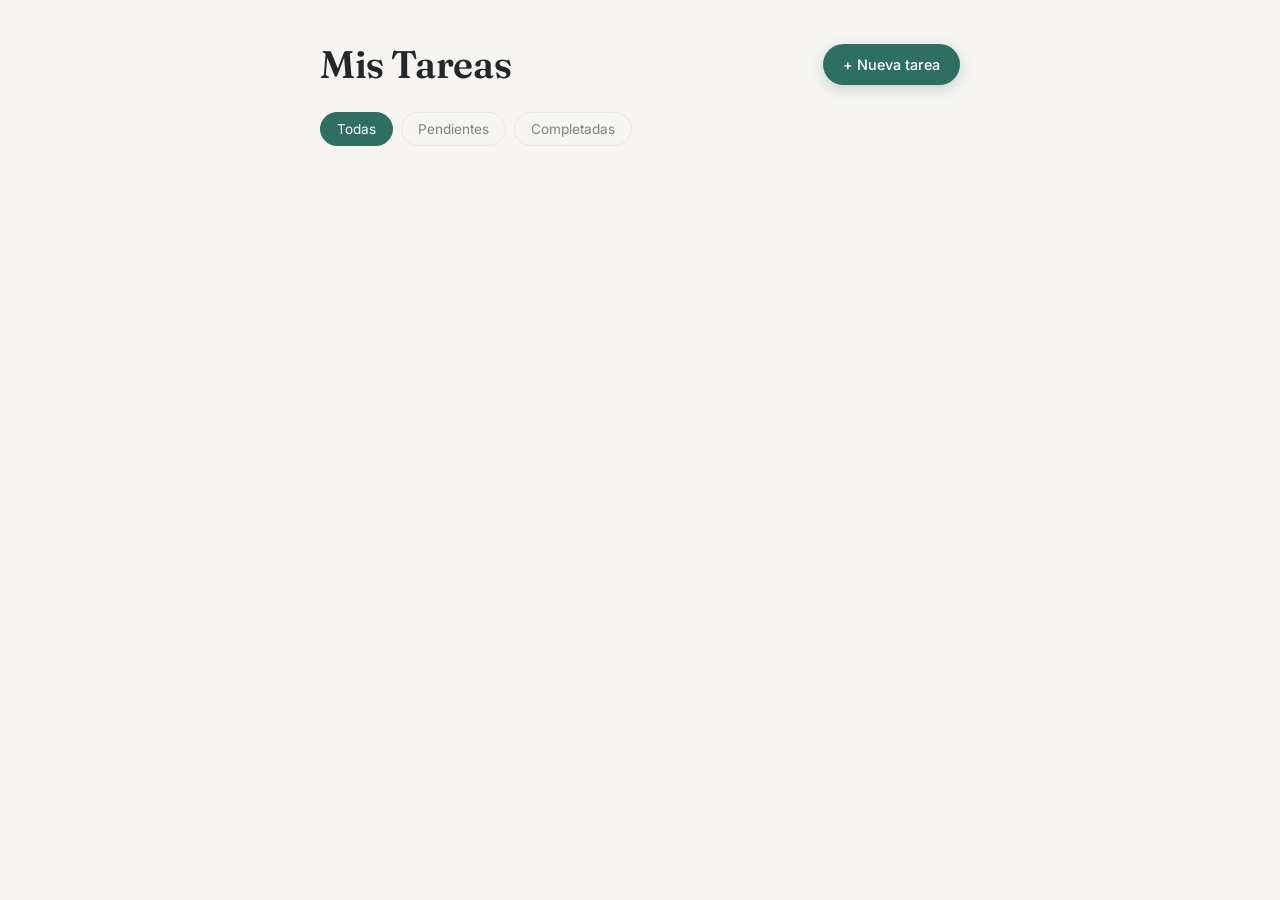
==== frontend/tareas/index.html @ 11d064f2 "cambie todo" ====
<!DOCTYPE html>
<html lang="es">
<head>
  <meta charset="UTF-8">
  <title>Mis Tareas</title>
  <link rel="preconnect" href="https://fonts.googleapis.com">
  <link href="https://fonts.googleapis.com/css2?family=Fraunces:opsz,wght@9..144,400;9..144,600&family=Inter:wght@400;500;600&display=swap" rel="stylesheet">
  <link rel="stylesheet" href="styles.css">
</head>
<body>

  <header>
    <h1>Mis Tareas</h1>
    <button id="btn-crear">+ Nueva tarea</button>
  </header>

  <div class="filtros">
    <button class="filtro activo" data-filtro="todas">Todas</button>
    <button class="filtro" data-filtro="pendientes">Pendientes</button>
    <button class="filtro" data-filtro="completadas">Completadas</button>
  </div>

  <ul id="lista-tareas">
  </ul>
<script src="index.js"></script>
</body>
</html>
---- frontend/tareas/styles.css ----
:root {
  --bg: #F6F5F2;
  --surface: #FFFFFF;
  --accent: #2F6F62;
  --accent-soft: #E4EFEC;
  --text: #23282B;
  --text-muted: #7C8580;
  --danger: #C4634F;
  --border: #E9E7E2;
  --radius: 14px;
}

* { box-sizing: border-box; }

body {
  margin: 0;
  padding: 40px 24px 80px;
  background: var(--bg);
  color: var(--text);
  font-family: 'Inter', sans-serif;
  min-height: 100vh;
}

header {
  max-width: 640px;
  margin: 0 auto 8px;
  display: flex;
  align-items: center;
  justify-content: space-between;
}

header h1 {
  font-family: 'Fraunces', serif;
  font-weight: 600;
  font-size: 2.4rem;
  margin: 0;
  letter-spacing: -0.01em;
}

#btn-crear {
  background: var(--accent);
  color: white;
  border: none;
  padding: 12px 20px;
  border-radius: 999px;
  font-family: 'Inter', sans-serif;
  font-weight: 500;
  font-size: 0.9rem;
  cursor: pointer;
  transition: transform 0.15s ease, box-shadow 0.15s ease;
  box-shadow: 0 4px 14px rgba(47, 111, 98, 0.25);
}

#btn-crear:hover {
  transform: translateY(-1px);
  box-shadow: 0 6px 18px rgba(47, 111, 98, 0.32);
}

.filtros {
  max-width: 640px;
  margin: 24px auto 20px;
  display: flex;
  gap: 8px;
}

.filtro {
  background: transparent;
  border: 1px solid var(--border);
  color: var(--text-muted);
  padding: 8px 16px;
  border-radius: 999px;
  font-family: 'Inter', sans-serif;
  font-size: 0.85rem;
  cursor: pointer;
  transition: all 0.15s ease;
}

.filtro:hover {
  border-color: var(--accent);
  color: var(--accent);
}

.filtro.activo {
  background: var(--accent);
  border-color: var(--accent);
  color: white;
}

#lista-tareas {
  max-width: 640px;
  margin: 0 auto;
  list-style: none;
  padding: 0;
  display: flex;
  flex-direction: column;
  gap: 10px;
}

.tarea {
  background: var(--surface);
  border: 1px solid var(--border);
  border-radius: var(--radius);
  padding: 16px 18px;
  display: flex;
  align-items: center;
  justify-content: space-between;
  gap: 12px;
  transition: box-shadow 0.15s ease;
}

.tarea:hover {
  box-shadow: 0 4px 16px rgba(0, 0, 0, 0.05);
}

.tarea-titulo {
  font-size: 1rem;
  font-weight: 500;
  flex: 1;
}

.tarea-contenido {
  flex: 1;
  min-width: 0;
}

.tarea-descripcion {
  margin: 4px 0 0;
  font-size: 0.85rem;
  color: var(--text-muted);
  font-weight: 400;
  line-height: 1.4;
}

.tarea.completada .tarea-titulo {
  color: var(--text-muted);
  text-decoration: line-through;
  text-decoration-color: var(--accent);
}

.tarea-acciones {
  display: flex;
  gap: 6px;
  flex-shrink: 0;
}

.tarea-acciones button {
  width: 34px;
  height: 34px;
  border-radius: 50%;
  border: 1px solid var(--border);
  background: var(--surface);
  cursor: pointer;
  font-size: 0.9rem;
  display: flex;
  align-items: center;
  justify-content: center;
  transition: all 0.15s ease;
  color: var(--text-muted);
}

.btn-completar:hover {
  background: var(--accent-soft);
  border-color: var(--accent);
  color: var(--accent);
}

.tarea.completada .btn-completar {
  background: var(--accent);
  border-color: var(--accent);
  color: white;
}

.btn-editar:hover {
  background: #F0EEE9;
  color: var(--text);
}

.btn-eliminar:hover {
  background: #FBEAE6;
  border-color: var(--danger);
  color: var(--danger);
}

form {
  display: flex;
  flex-direction: column;
  max-width: 480px;
  margin: 24px auto;
  padding: 0 16px;
  gap: 8px;
}

label {
  font-family: 'Inter', sans-serif;
  font-weight: 600;
  font-size: 14px;
  margin-top: 12px;
}

input[type="text"],
textarea {
  font-family: 'Inter', sans-serif;
  font-size: 15px;
  padding: 10px 12px;
  border: 1px solid #ddd;
  border-radius: 8px;
  outline: none;
}

textarea {
  min-height: 100px;
  resize: vertical;
}

input[type="text"]:focus,
textarea:focus {
  border-color: #999;
}

.form-acciones {
  display: flex;
  gap: 12px;
  margin-top: 20px;
}

.form-acciones button {
  font-family: 'Inter', sans-serif;
  font-weight: 500;
  padding: 10px 18px;
  border-radius: 8px;
  border: none;
  cursor: pointer;
}

.form-acciones button[type="submit"] {
  background-color: #222;
  color: white;
}

#btn-cancelar {
  background-color: transparent;
  border: 1px solid #ccc;
}
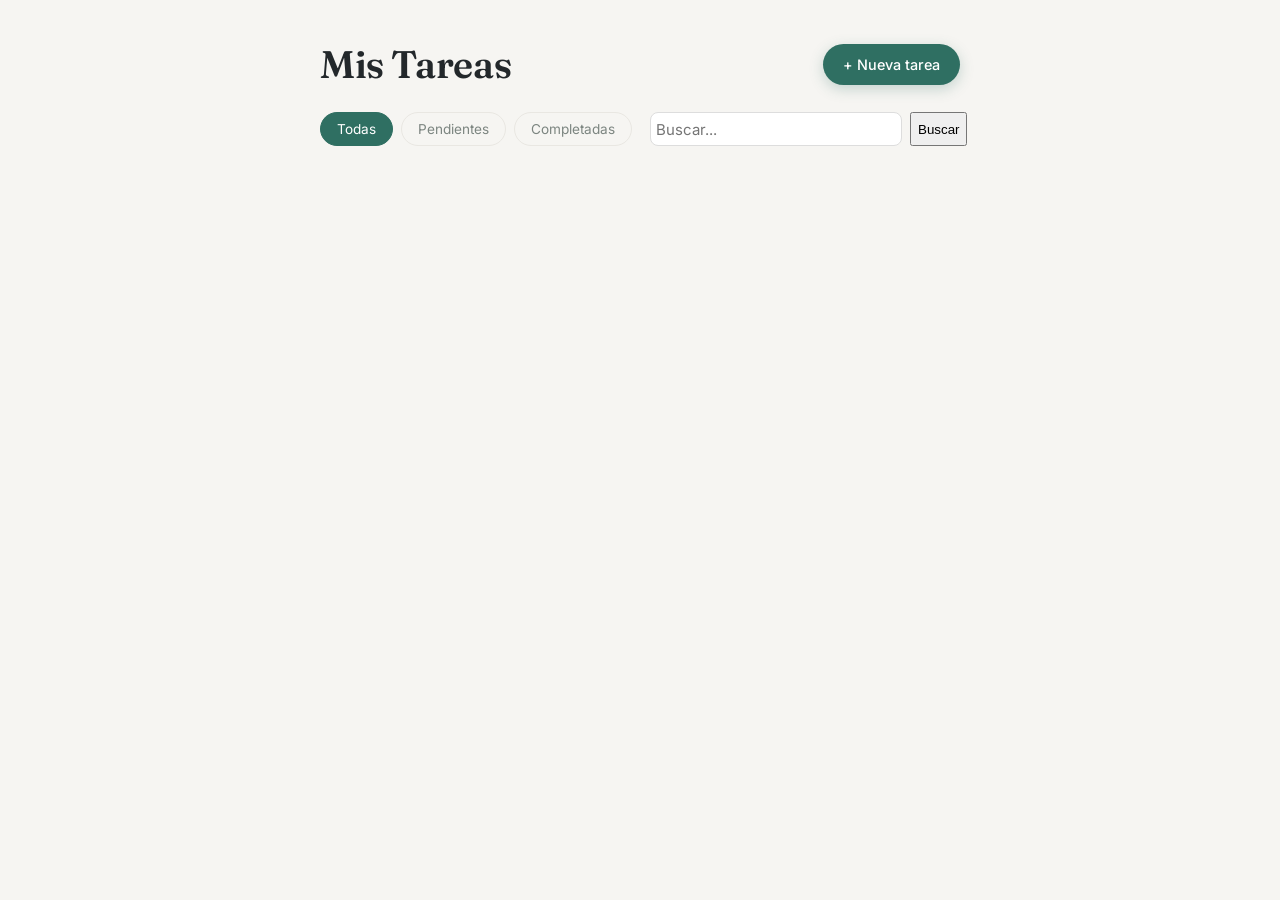
==== commit ebf507a2: "Agregado botón de búsqueda" ====
--- a/frontend/tareas/index.html
+++ b/frontend/tareas/index.html
@@ -8,7 +8,7 @@
   <link rel="stylesheet" href="styles.css">
 </head>
 <body>
-
+  
   <header>
     <h1>Mis Tareas</h1>
     <button id="btn-crear">+ Nueva tarea</button>
@@ -18,6 +18,8 @@
     <button class="filtro activo" data-filtro="todas">Todas</button>
     <button class="filtro" data-filtro="pendientes">Pendientes</button>
     <button class="filtro" data-filtro="completadas">Completadas</button>
+    <input type="text" id="inputBuscar" placeholder="Buscar..." style="padding: 5px; margin-left: 10px;">
+    <button id="btnBuscar">Buscar</button>
   </div>
 
   <ul id="lista-tareas">
